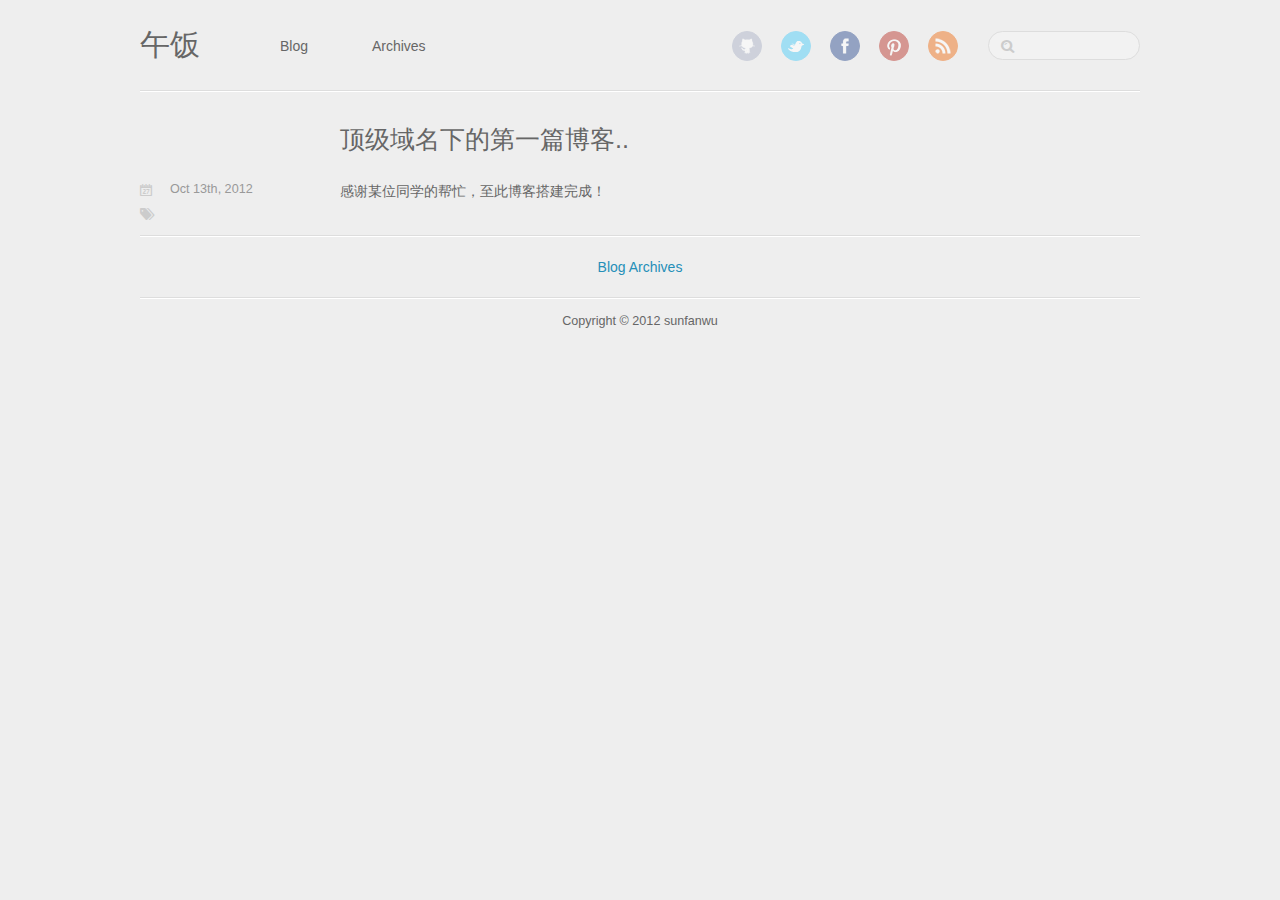
==== index.html @ 62bc81f5 "Site updated at 2012-10-14 03:32:12 UTC" ====
<!DOCTYPE HTML>
<html>
<head>
	<meta charset="utf-8">
	<title>午饭</title>
	<meta name="author" content="sunfanwu">

	
	<meta name="description" content=" 感谢某位同学的帮忙，至此博客搭建完成！ Oct 13th, 2012 ">
	
	<meta name="viewport" content="width=device-width, initial-scale=1, maximum-scale=1">

	<link href="/atom.xml" rel="alternate" title="午饭" type="application/atom+xml">
	<link rel="canonical" href="">
	<link href="/favicon.png" rel="shortcut icon">
	<link href="/stylesheets/screen.css" media="screen, projection" rel="stylesheet" type="text/css">
	<!--[if lt IE 9]><script src="//html5shiv.googlecode.com/svn/trunk/html5.js"></script><![endif]-->
	<script src="//ajax.googleapis.com/ajax/libs/jquery/1.7.2/jquery.min.js"></script>
	
</head>

<body>
	<header id="header" class="inner"><h1><a href="/">午饭</a></h1>
<nav id="main-nav"><ul class="main">
	<li><a href="/">Blog</a></li>
	<li><a href="/blog/archives">Archives</a></li>
</ul>
</nav>
<nav id="mobile-nav">
	<div class="alignleft menu">
		<a class="button">Menu</a>
		<div class="container"><ul class="main">
	<li><a href="/">Blog</a></li>
	<li><a href="/blog/archives">Archives</a></li>
</ul>
</div>
	</div>
	<div class="alignright search">
		<a class="button"></a>
		<div class="container">
			<form action="http://google.com/search" method="get">
				<input type="text" name="q" results="0">
				<input type="hidden" name="q" value="site:sunfanwu.github.com">
			</form>
		</div>
	</div>
</nav>
<nav id="sub-nav" class="alignright">
	<div class="social">
		
		
		
		
		
		
		
		
		<a class="github" href="https://github.com/sunfanwu" title="github">github</a>
			<a class="twitter" href="http://weibo.com/sunfanwu" title="新浪微博">新浪微博</a>
			<a class="facebook" href="http://www.renren.com/246917443" title="人人网">人人网</a>
			<a class="pinterest" href="http://t.qq.com/ZTO-orz" title="腾讯微博">腾讯微博</a>
			<a class="rss" href="/atom.xml" title="RSS">RSS</a>
		
	</div>
	<form class="search" action="http://google.com/search" method="get">
		<input class="alignright" type="text" name="q" results="0">
		<input type="hidden" name="q" value="site:sunfanwu.github.com">
	</form>
</nav>

</header>
	
		
	
	<div id="content" class="inner">


    <article class="post">
	<h1 class="title"><a href="/blog/2012/10/13/firstbolog-dot/">顶级域名下的第一篇博客..</a></h1>
	<div class="entry-content">
		<p>感谢某位同学的帮忙，至此博客搭建完成！</p>

		
		
	</div>


<div class="meta">
	<div class="date">








  


<time datetime="2012-10-13T10:09:00+08:00" pubdate data-updated="true">Oct 13<span>th</span>, 2012</time></div>
	<div class="tags">

</div>
	
</div></article>

<nav id="pagenavi">
    
    
    <div class="center"><a href="/blog/archives">Blog Archives</a></div>
</nav></div>
	<footer id="footer" class="inner"><script type="text/javascript">
var _bdhmProtocol = (("https:" == document.location.protocol) ? " https://" : " http://");
document.write(unescape("%3Cscript src='" + _bdhmProtocol + "hm.baidu.com/h.js%3F54094b085a504bdf5335165dcbcf2554' type='text/javascript'%3E%3C/script%3E"));
</script>Copyright &copy; 2012

    sunfanwu

</footer>
	<script src="/javascripts/slash.js"></script>
<script src="/javascripts/jquery.fancybox.pack.js"></script>
<script type="text/javascript">
(function($){
	$('.fancybox').fancybox();
})(jQuery);
</script> <!-- Delete or comment this line to disable Fancybox -->






</body>
</html>
---- stylesheets/screen.css ----
@font-face{font-family:'FontAwesome';src:url("/font/fontawesome-webfont.eot");src:url("/font/fontawesome-webfont.eot?#iefix") format("embedded-opentype"),url("/font/fontawesome-webfont.woff") format("woff"),url("/font/fontawesome-webfont.ttf") format("truetype"),url("/font/fontawesome-webfont.svgz#FontAwesomeRegular") format("svg"),url("/font/fontawesome-webfont.svg#FontAwesomeRegular") format("svg");font-weight:normal;font-style:normal}*{margin:0;padding:0}body{font-family:"HelveticaNeue-Light","Helvetica Neue Light","Helvetica Neue",Helvetica,Arial,sans-serif;font-weight:300;font-size:14px;background:#eee;color:#666}@media screen and (max-width: 1040px){body{margin:0 20px}}@media screen and (max-width: 600px){body{font-size:13px}}h1{font-size:1.8em}h2{font-size:1.5em}h3{font-size:1.3em}a{text-decoration:none;outline-width:0;color:#258fb8}.alignleft{float:left}.alignright{float:right}.clearfix{*zoom:1}.clearfix:after{content:"";display:table;clear:both}.inner{width:1000px;margin:0 auto}@media screen and (max-width: 1040px){.inner{width:100%}}.pullquote-right:before,.pullquote-left:before{padding:0;border:none;content:attr(data-pullquote);float:right;width:45%;margin:.5em 0 1em 1.5em;position:relative;top:7px;font-size:1.4em;line-height:1.45em}.pullquote-left:before{float:left;margin:.5em 1.5em 1em 0}#header{height:30px;padding:30px 0;border-bottom:1px solid #ddd;line-height:30px}@media screen and (max-width: 1040px){#header{height:auto;position:relative;padding-bottom:10px}}#header a{color:#666;-webkit-transition:color 0.3s;-moz-transition:color 0.3s;-o-transition:color 0.3s;transition:color 0.3s}#header a:hover{color:#258fb8}#header h1{float:left;font-weight:300;font-size:30px}@media screen and (max-width: 1040px){#header h1{float:none}}#main-nav{float:left;margin-left:30px}@media screen and (max-width: 1040px){#main-nav{float:none;margin-left:0;margin-top:15px}}@media screen and (max-width: 600px){#main-nav>ul{display:none}}#main-nav>ul>li{margin-left:50px;display:-moz-inline-stack;display:inline-block;vertical-align:middle;*vertical-align:auto;zoom:1;*display:inline}@media screen and (max-width: 1040px){#main-nav>ul>li{margin-left:0;margin-right:50px}#main-nav>ul>li:last-of-type{margin-right:0}}#main-nav>ul>li:hover>a{color:#258fb8}#main-nav>ul>li>a{padding:38px 0;margin-top:-38px}#main-nav>ul>li>a:after{content:"\f078";color:#ccc;font:12px FontAwesome;padding-left:10px}#main-nav>ul>li>a:only-child:after{content:""}@media screen and (max-width: 1040px){#main-nav>ul>li>a{padding:18px 0}}#main-nav>ul ul{position:absolute;top:60px;left:-15px;z-index:10;white-space:nowrap;background:#ddd;border:1px solid #ccc;list-style:none;display:none;-webkit-box-shadow:0 4px 8px rgba(0,0,0,0.1);-moz-box-shadow:0 4px 8px rgba(0,0,0,0.1);box-shadow:0 4px 8px rgba(0,0,0,0.1);-webkit-border-radius:0 0 5px 5px;-moz-border-radius:0 0 5px 5px;-ms-border-radius:0 0 5px 5px;-o-border-radius:0 0 5px 5px;border-radius:0 0 5px 5px}@media screen and (max-width: 1040px){#main-nav>ul ul{top:40px}}#main-nav>ul ul ul{-webkit-border-radius:0 5px 5px 5px;-moz-border-radius:0 5px 5px 5px;-ms-border-radius:0 5px 5px 5px;-o-border-radius:0 5px 5px 5px;border-radius:0 5px 5px 5px}#main-nav>ul ul li{border-top:1px solid #eee;border-bottom:1px solid #ccc}#main-nav>ul ul li:hover{background:#d5d5d5}#main-nav>ul ul li:first-of-type{border-top:none}#main-nav>ul ul li:first-of-type ul{-webkit-border-radius:0 0 5px 5px;-moz-border-radius:0 0 5px 5px;-ms-border-radius:0 0 5px 5px;-o-border-radius:0 0 5px 5px;border-radius:0 0 5px 5px}#main-nav>ul ul li:last-of-type{border-bottom:none}#main-nav>ul ul li>a{display:block;padding:5px 15px}#main-nav>ul ul li>a:after{content:"\f054";color:#999;font:12px FontAwesome;padding-left:10px}#main-nav>ul ul li>a:hover{color:#666}#main-nav>ul ul li>a:only-child:after{content:""}#main-nav>ul ul ul{top:0;left:100%}#main-nav>ul li{position:relative}#main-nav>ul li:hover>ul{display:block}#main-nav select{display:none;margin-bottom:10px}@media screen and (max-width: 600px){#main-nav select{display:block}}#mobile-nav{display:none;height:37px;position:relative}@media screen and (max-width: 600px){#mobile-nav{display:block}}#mobile-nav a{display:block}#mobile-nav .button{cursor:pointer}#mobile-nav .container{display:none}#mobile-nav .menu{position:relative;width:100%}#mobile-nav .menu .button{background:#f2f2f2;border:1px solid #ddd;color:#999;padding:0 60px 0 10px;position:relative;-webkit-border-radius:5px;-moz-border-radius:5px;-ms-border-radius:5px;-o-border-radius:5px;border-radius:5px}#mobile-nav .menu .button:hover{color:#999}#mobile-nav .menu .button.on{color:#666;-webkit-border-radius:5px 5px 5px 0;-moz-border-radius:5px 5px 5px 0;-ms-border-radius:5px 5px 5px 0;-o-border-radius:5px 5px 5px 0;border-radius:5px 5px 5px 0}#mobile-nav .menu .button.on:before{content:"\f077"}#mobile-nav .menu .button:before{content:"\f078";color:#ddd;font:16px FontAwesome;line-height:30px;position:absolute;top:0;right:40px}#mobile-nav .menu .container{background:#f2f2f2;border:1px solid #ddd;border-top:none;position:absolute;top:31px;z-index:1;-webkit-border-radius:0 0 5px 5px;-moz-border-radius:0 0 5px 5px;-ms-border-radius:0 0 5px 5px;-o-border-radius:0 0 5px 5px;border-radius:0 0 5px 5px}#mobile-nav .menu .container ul{list-style:none}#mobile-nav .menu .container ul ul{margin-left:20px}#mobile-nav .menu .container a{padding:0 10px}#mobile-nav .search{position:absolute;top:0;right:0}#mobile-nav .search .button{background:#ddd;width:30px;height:30px;position:absolute;top:1px;right:-1px;-webkit-border-radius:0 5px 5px 0;-moz-border-radius:0 5px 5px 0;-ms-border-radius:0 5px 5px 0;-o-border-radius:0 5px 5px 0;border-radius:0 5px 5px 0}#mobile-nav .search .button:before{content:"\f002";color:#f2f2f2;font:20px FontAwesome;line-height:30px;position:absolute;top:0;left:7px}#mobile-nav .search .button.on{background:#ccc}#mobile-nav .search .button.on:before{content:"\f00d"}#mobile-nav .search .container{position:absolute;right:51px;z-index:1}#mobile-nav .search input[type="text"]{background:#fff;border:1px solid #ddd;border-right:none;color:#999;font:13px "HelveticaNeue-Light","Helvetica Neue Light","Helvetica Neue",Helvetica,Arial,sans-serif;height:30px;width:100%;padding:0 10px;-webkit-border-radius:5px 0 0 5px;-moz-border-radius:5px 0 0 5px;-ms-border-radius:5px 0 0 5px;-o-border-radius:5px 0 0 5px;border-radius:5px 0 0 5px}@media screen and (max-width: 1040px){#sub-nav{position:absolute;top:30px;right:0}}@media screen and (max-width: 600px){#sub-nav{display:none}}#sub-nav .search{float:left;margin-top:1px;position:relative}@media screen and (max-width: 1040px){#sub-nav .search{float:none;margin-top:15px}}#sub-nav .search:before{content:"\f002";color:#ccc;font:18px FontAwesome;line-height:30px;position:absolute;top:0;right:125px}#sub-nav .search input[type="text"]{background:#f2f2f2;color:#999;border:1px solid #ddd;font:13px "HelveticaNeue-Light","Helvetica Neue Light","Helvetica Neue",Helvetica,Arial,sans-serif;padding:6px 15px 6px 35px;width:100px;-webkit-transition:0.3s;-moz-transition:0.3s;-o-transition:0.3s;transition:0.3s;-webkit-border-radius:15px;-moz-border-radius:15px;-ms-border-radius:15px;-o-border-radius:15px;border-radius:15px}#sub-nav .search input[type="text"]:focus,#sub-nav .search input[type="text"]:active{background:#fff;border-top:1px solid #ccc;color:#666;outline:none}#sub-nav .social{float:left;margin-right:15px}@media screen and (max-width: 1040px){#sub-nav .social{float:none;margin-right:0}#sub-nav .social a:last-of-type{margin-right:0}}#sub-nav .social a{-webkit-border-radius:50%;-moz-border-radius:50%;-ms-border-radius:50%;-o-border-radius:50%;border-radius:50%;display:-moz-inline-stack;display:inline-block;vertical-align:middle;*vertical-align:auto;zoom:1;*display:inline;text-indent:-9999px;margin-right:15px;opacity:0.5;width:28px;height:28px;-webkit-transition:0.3s;-moz-transition:0.3s;-o-transition:0.3s;transition:0.3s}#sub-nav .social a:hover{opacity:1}#sub-nav .social a.facebook{background:url('/images/social/facebook.png?1350096856') center no-repeat #3b5998;border:1px solid #3B5998}#sub-nav .social a.facebook:hover{border:1px solid #2d4373}#sub-nav .social a.google{background:url('/images/social/google.png?1350096856') center no-repeat #c83d20;border:1px solid #C83D20}#sub-nav .social a.google:hover{border:1px solid #9c3019}#sub-nav .social a.twitter{background:url('/images/social/twitter.png?1350096856') center no-repeat #55cff8;border:1px solid #55CFF8}#sub-nav .social a.twitter:hover{border:1px solid #24c1f6}#sub-nav .social a.github{background:url('/images/social/github.png?1350096856') center no-repeat #afb6ca;border:1px solid #afb6ca}#sub-nav .social a.github:hover{border:1px solid #909ab6}#sub-nav .social a.linkedin{background:url('/images/social/linkedin.png?1350096856') center no-repeat #005a87;border:1px solid #005A87}#sub-nav .social a.linkedin:hover{border:1px solid #003854}#sub-nav .social a.pinterest{background:url('/images/social/pinterest.png?1350096856') center no-repeat #be4037;border:1px solid #be4037}#sub-nav .social a.pinterest:hover{border:1px solid #96332c}#sub-nav .social a.delicious{background:url('/images/social/delicious.png?1350096856') center no-repeat #3271cb;border:1px solid #3271cb}#sub-nav .social a.delicious:hover{border:1px solid #285aa2}#sub-nav .social a.rss{background:url('/images/social/rss.png?1350096856') center no-repeat #ef7522;border:1px solid #EF7522}#sub-nav .social a.rss:hover{border:1px solid #cf5d0f}#pagenavi{padding:20px 0;height:20px;line-height:20px;position:relative;border-top:1px solid #fff;border-bottom:1px solid #ddd}#pagenavi a:hover{text-decoration:underline}#pagenavi .prev,#pagenavi .next{position:absolute}#pagenavi .prev{padding-left:30px;left:0}#pagenavi .prev:before{content:"\f060";font:1.3em FontAwesome;position:absolute;left:0}#pagenavi .next{padding-right:30px;right:0}#pagenavi .next:before{content:"\f061";font:1.3em FontAwesome;position:absolute;right:0}#pagenavi .center{text-align:center;width:100%;display:block}@media screen and (max-width: 400px){#pagenavi .center{display:none}}article{border-bottom:1px solid #ddd;border-top:1px solid #fff;padding:30px 0;position:relative}@media screen and (max-width: 800px){article{padding-bottom:15px}}@media screen and (max-width: 600px){article{padding:15px 0}}article h1.title{font-weight:300;line-height:35px;margin-bottom:20px}article h1.title a{color:#666}article .entry-content{line-height:2;text-align:justify}article .entry-content a:hover{text-decoration:underline}article .entry-content .more-link{display:block;margin-top:16px;padding-left:30px;position:relative}article .entry-content .more-link:before{content:"\f061";font:1.3em FontAwesome;line-height:1.6em;position:absolute;left:0}article .entry-content p,article .entry-content blockquote,article .entry-content ul,article .entry-content ol,article .entry-content dl,article .entry-content table,article .entry-content iframe,article .entry-content h1,article .entry-content h2,article .entry-content h3,article .entry-content h4,article .entry-content h5,article .entry-content h6,article .entry-content .video-container{margin-top:10px}article .entry-content ul,article .entry-content ol,article .entry-content dl{margin-left:20px}article .entry-content ul ul,article .entry-content ul ol,article .entry-content ul dl,article .entry-content ol ul,article .entry-content ol ol,article .entry-content ol dl,article .entry-content dl ul,article .entry-content dl ol,article .entry-content dl dl{margin-top:0}article .entry-content strong{font-weight:bold}article .entry-content em{font-style:italic}article .entry-content p{margin-top:10px}article .entry-content h2{font-weight:300;border-bottom:1px solid #ddd;position:relative}article .entry-content h2:before{content:"";position:absolute;bottom:-2px;border-bottom:1px solid #fff;width:100%}article .entry-content img,article .entry-content video{max-width:100%;height:auto}article .entry-content blockquote{background:#ddd;border-left:5px solid #ccc;padding:15px 20px;margin-top:10px}article .entry-content blockquote>p:first-of-type{margin-top:0}article .entry-content iframe{border:none}article .entry-content table{background:#ddd;border:1px solid #ccc;border-spacing:0;margin-top:10px}article .entry-content table th{background:#ccc;padding:0 15px}article .entry-content table td{text-align:center}article .entry-content table tr:nth-of-type(2n){background:#d5d5d5}article .entry-content .caption{display:block;font-size:0.9em;color:#999;padding-left:25px;position:relative}article .entry-content .caption:before{content:"\f040";color:#ccc;font:1.3em FontAwesome;line-height:1.6em;position:absolute;left:0}article .entry-content .video-container{position:relative;padding-bottom:56.25%;padding-top:30px;height:0;overflow:hidden}article .entry-content .video-container iframe,article .entry-content .video-container object,article .entry-content .video-container embed{position:absolute;top:0;left:0;width:100%;height:100%;margin-top:0}.share{padding:15px 0;border-top:1px solid #fff;border-bottom:1px solid #ddd}.post h1.title,.post .entry-content{margin-left:200px}@media screen and (max-width: 800px){.post h1.title,.post .entry-content{margin-left:0}}.post .meta{position:absolute;top:85px;line-height:2;font-size:0.9em;color:#999;width:170px}@media screen and (max-width: 800px){.post .meta{margin-top:15px;position:static;width:auto}}.post .meta a{color:#999;-webkit-transition:0.3s;-moz-transition:0.3s;-o-transition:0.3s;transition:0.3s}.post .meta a:hover{color:#666}.post .meta .date,.post .meta .tags,.post .meta .comments{padding-left:30px;position:relative}.post .meta .date:before,.post .meta .tags:before,.post .meta .comments:before{color:#ccc;font:1.3em FontAwesome;line-height:1.6em;position:absolute;left:0}@media screen and (max-width: 800px){.post .meta .date,.post .meta .tags,.post .meta .comments{display:-moz-inline-stack;display:inline-block;vertical-align:middle;*vertical-align:auto;zoom:1;*display:inline;margin-right:30px}}.post .meta .date:before{content:"\f073"}.post .meta .tags:before{content:"\f02c"}.post .meta .comments:before{content:"\f075"}.archives{position:relative}.archives:last-of-type:before{content:"";position:absolute;bottom:0;width:200px;border-top:1px solid #ddd}.archives .year{line-height:35px;width:200px;position:absolute;top:0;padding-top:15px;border-top:1px solid #fff}.archives .year:before{content:"";position:absolute;top:-2px;width:100%;border-top:1px solid #ddd}@media screen and (max-width: 600px){.archives .year{position:relative;width:100%}}.archives article{margin-left:200px;padding:15px 0}@media screen and (max-width: 600px){.archives article{margin-left:0}.archives article:first-of-type{border-top:none;padding-top:30px}}.archives article .title{margin-bottom:0}.archives article .meta{color:#999;font-size:0.9em;line-height:2;margin-top:15px}@media screen and (max-width: 600px){.archives article .meta{display:none}}.archives article .meta span{margin-right:30px;display:-moz-inline-stack;display:inline-block;vertical-align:middle;*vertical-align:auto;zoom:1;*display:inline}.archives article .meta span:before{color:#ccc;font:1.3em FontAwesome;padding-right:10px}.archives article .meta a{color:#999;-webkit-transition:0.3s;-moz-transition:0.3s;-o-transition:0.3s;transition:0.3s}.archives article .meta a:hover{color:#666}.archives article .meta .date:before{content:"\f073"}.archives article .meta .tags:before{content:"\f02c"}.archives article .meta .comments:before{content:"\f075"}#comment{padding:30px 0;border-top:1px solid #fff;border-bottom:1px solid #ddd}#comment h1.title{font-size:25px;font-weight:300;line-height:35px;margin-bottom:20px}footer{padding:15px 0;border-top:1px solid #fff;text-align:center;font-size:0.9em}article code,article pre{background:#ddd;border:1px solid #ccc;font-family:Menlo,Monaco,"Andale Mono","lucida console","Courier New",monospace}article code{font-size:0.9em;padding:1px 3px;margin:0 3px;-webkit-border-radius:5px;-moz-border-radius:5px;-ms-border-radius:5px;-o-border-radius:5px;border-radius:5px}article pre{font-size:1/0.9em;line-height:1.5;margin-top:10px;padding:5px 15px;overflow-x:auto;-webkit-border-radius:5px;-moz-border-radius:5px;-ms-border-radius:5px;-o-border-radius:5px;border-radius:5px}article pre code{background:none;border:none;padding:0;margin:0;-webkit-border-radius:0;-moz-border-radius:0;-ms-border-radius:0;-o-border-radius:0;border-radius:0}figure.code{background:#ddd;border:1px solid #ccc;margin-top:10px;padding:5px 15px;-webkit-border-radius:5px;-moz-border-radius:5px;-ms-border-radius:5px;-o-border-radius:5px;border-radius:5px}figure.code figcaption{font-size:0.9em;position:relative}figure.code figcaption span{margin:-5px -15px 0;padding:5px 15px;display:block;background:-webkit-gradient(linear, 50% 0%, 50% 100%, color-stop(0%, #cccccc), color-stop(100%, #dddddd));background:-webkit-linear-gradient(top, #cccccc,#dddddd);background:-moz-linear-gradient(top, #cccccc,#dddddd);background:-o-linear-gradient(top, #cccccc,#dddddd);background:linear-gradient(top, #cccccc,#dddddd)}figure.code figcaption span:empty{display:none}figure.code figcaption a{position:absolute;top:5px;right:0}figure.code code,figure.code pre{background:none;border:none;padding:0;margin:0;-webkit-border-radius:0;-moz-border-radius:0;-ms-border-radius:0;-o-border-radius:0;border-radius:0}figure.code .highlight{overflow-x:auto}figure.code .line-numbers{border-right:1px solid #ccc;font-family:Menlo,Monaco,"Andale Mono","lucida console","Courier New",monospace;padding-right:15px;text-align:right}figure.code table{border:none;text-align:left;margin-top:0}figure.code table td{text-align:left}figure.code td.code{width:100%;padding-left:15px;overflow-x:auto}.entry-content .gist{background:#ddd;color:#666;padding:30px 15px 5px;margin-top:10px;border:1px solid #ccc;position:relative;overflow:hidden;-webkit-border-radius:5px;-moz-border-radius:5px;-ms-border-radius:5px;-o-border-radius:5px;border-radius:5px}.entry-content .gist .gist-file{margin:0}.entry-content .gist .gist-file .gist-data{background:none;border:none}.entry-content .gist .gist-file .gist-data pre{font:0.9em Menlo,Monaco,"Andale Mono","lucida console","Courier New",monospace;line-height:1.5}.entry-content .gist .gist-file .gist-meta{font:300 0.9em "HelveticaNeue-Light","Helvetica Neue Light","Helvetica Neue",Helvetica,Arial,sans-serif;line-height:1.5;margin:0 -16px -6px;padding:5px 15px;background:-webkit-gradient(linear, 50% 0%, 50% 100%, color-stop(0%, #dddddd), color-stop(100%, #cccccc));background:-webkit-linear-gradient(top, #dddddd,#cccccc);background:-moz-linear-gradient(top, #dddddd,#cccccc);background:-o-linear-gradient(top, #dddddd,#cccccc);background:linear-gradient(top, #dddddd,#cccccc)}.entry-content .gist .gist-file .gist-meta a{color:#258fb8}.entry-content .gist .gist-file .gist-meta a:first-of-type{position:absolute;top:5px;right:15px;z-index:1}.entry-content .gist .gist-file .gist-meta a:nth-of-type(2){position:absolute;top:0;left:0;padding:5px 15px;width:100%;background:-webkit-gradient(linear, 50% 0%, 50% 100%, color-stop(0%, #cccccc), color-stop(100%, #dddddd));background:-webkit-linear-gradient(top, #cccccc,#dddddd);background:-moz-linear-gradient(top, #cccccc,#dddddd);background:-o-linear-gradient(top, #cccccc,#dddddd);background:linear-gradient(top, #cccccc,#dddddd)}figure.code .c,.gist-highlight .c{color:#93a1a1 !important;font-style:italic !important}figure.code .cm,.gist-highlight .cm{color:#93a1a1 !important;font-style:italic !important}figure.code .cp,.gist-highlight .cp{color:#93a1a1 !important;font-style:italic !important}figure.code .c1,.gist-highlight .c1{color:#93a1a1 !important;font-style:italic !important}figure.code .cs,.gist-highlight .cs{color:#93a1a1 !important;font-weight:bold !important;font-style:italic !important}figure.code .err,.gist-highlight .err{color:#dc322f !important;background:none !important}figure.code .k,.gist-highlight .k{color:#cb4b16 !important}figure.code .o,.gist-highlight .o{color:#586e75 !important;font-weight:bold !important}figure.code .p,.gist-highlight .p{color:#586e75 !important}figure.code .ow,.gist-highlight .ow{color:#2aa198 !important;font-weight:bold !important}figure.code .gd,.gist-highlight .gd{color:#586e75 !important;background-color:#f4c5b6 !important;display:inline-block}figure.code .gd .x,.gist-highlight .gd .x{color:#586e75 !important;background-color:#f1b1a4 !important;display:inline-block}figure.code .ge,.gist-highlight .ge{color:#586e75 !important;font-style:italic !important}figure.code .gh,.gist-highlight .gh{color:#93a1a1 !important}figure.code .gi,.gist-highlight .gi{color:#586e75 !important;background-color:#e5e3b5 !important;display:inline-block}figure.code .gi .x,.gist-highlight .gi .x{color:#586e75 !important;background-color:#cdd088 !important;display:inline-block}figure.code .gs,.gist-highlight .gs{color:#586e75 !important;font-weight:bold !important}figure.code .gu,.gist-highlight .gu{color:#6c71c4 !important}figure.code .kc,.gist-highlight .kc{color:#859900 !important;font-weight:bold !important}figure.code .kd,.gist-highlight .kd{color:#268bd2 !important}figure.code .kp,.gist-highlight .kp{color:#cb4b16 !important;font-weight:bold !important}figure.code .kr,.gist-highlight .kr{color:#d33682 !important;font-weight:bold !important}figure.code .kt,.gist-highlight .kt{color:#2aa198 !important}figure.code .n,.gist-highlight .n{color:#268bd2 !important}figure.code .na,.gist-highlight .na{color:#268bd2 !important}figure.code .nb,.gist-highlight .nb{color:#859900 !important}figure.code .nc,.gist-highlight .nc{color:#d33682 !important}figure.code .no,.gist-highlight .no{color:#b58900 !important}figure.code .nl,.gist-highlight .nl{color:#859900 !important}figure.code .ne,.gist-highlight .ne{color:#268bd2 !important;font-weight:bold !important}figure.code .nf,.gist-highlight .nf{color:#268bd2 !important;font-weight:bold !important}figure.code .nn,.gist-highlight .nn{color:#b58900 !important}figure.code .nt,.gist-highlight .nt{color:#268bd2 !important;font-weight:bold !important}figure.code .nx,.gist-highlight .nx{color:#b58900 !important}figure.code .vg,.gist-highlight .vg{color:#268bd2 !important}figure.code .vi,.gist-highlight .vi{color:#268bd2 !important}figure.code .nv,.gist-highlight .nv{color:#268bd2 !important}figure.code .mf,.gist-highlight .mf{color:#2aa198 !important}figure.code .m,.gist-highlight .m{color:#2aa198 !important}figure.code .mh,.gist-highlight .mh{color:#2aa198 !important}figure.code .mi,.gist-highlight .mi{color:#2aa198 !important}figure.code .s,.gist-highlight .s{color:#2aa198 !important}figure.code .sd,.gist-highlight .sd{color:#2aa198 !important}figure.code .s2,.gist-highlight .s2{color:#2aa198 !important}figure.code .se,.gist-highlight .se{color:#dc322f !important}figure.code .si,.gist-highlight .si{color:#268bd2 !important}figure.code .sr,.gist-highlight .sr{color:#2aa198 !important}figure.code .s1,.gist-highlight .s1{color:#2aa198 !important}#banner{color:#999;padding:30px 0;line-height:30px;text-align:center;position:relative;display:none;border-top:1px solid #fff;border-bottom:1px solid #ddd}#banner:hover a{color:#258fb8}#banner a{color:#999;-webkit-transition:0.3s;-moz-transition:0.3s;-o-transition:0.3s;transition:0.3s}#banner a:hover{text-decoration:underline}#banner small{position:absolute;right:0;bottom:0}#banner .loading{background:url('/images/loading_pacman.gif?1350096856') center no-repeat;text-indent:-9999px}#banner .container{height:30px;overflow:hidden;position:relative;display:none}#banner .container .feed{list-style:none;position:absolute;top:0;width:100%}#banner .container .feed li{position:relative}#banner .container .feed li small{position:absolute;right:0}/* fancyBox v2.0.6 fancyapps.com | fancyapps.com/fancybox/#license */.fancybox-tmp iframe,.fancybox-tmp object{vertical-align:top;padding:0;margin:0}.fancybox-wrap{position:absolute;top:0;left:0;z-index:8020}.fancybox-skin{position:relative;padding:0;margin:0;background:#f9f9f9;color:#444;text-shadow:none;-webkit-border-radius:4px;-moz-border-radius:4px;-ms-border-radius:4px;-o-border-radius:4px;border-radius:4px}.fancybox-opened{z-index:8030}.fancybox-opened .fancybox-skin{-webkit-box-shadow:0 10px 25px rgba(0,0,0,0.5);-moz-box-shadow:0 10px 25px rgba(0,0,0,0.5);box-shadow:0 10px 25px rgba(0,0,0,0.5)}.fancybox-outer,.fancybox-inner{padding:0;margin:0;position:relative;outline:none}.fancybox-inner{overflow:hidden}.fancybox-type-iframe .fancybox-inner{-webkit-overflow-scrolling:touch}.fancybox-error{color:#444;font:14px/20px "Helvetica Neue",Helvetica,Arial,sans-serif;margin:0;padding:10px}.fancybox-image,.fancybox-iframe{display:block;width:100%;height:100%;border:0;padding:0;margin:0;vertical-align:top}.fancybox-image{max-width:100%;max-height:100%}#fancybox-loading,.fancybox-close,.fancybox-prev span,.fancybox-next span{background-image:url('/images/fancybox/fancybox_sprite.png?1350096856')}#fancybox-loading{position:fixed;top:50%;left:50%;margin-top:-22px;margin-left:-22px;background-position:0 -108px;opacity:0.8;cursor:pointer;z-index:8020}#fancybox-loading div{width:44px;height:44px;background:url('/images/fancybox/fancybox_loading.gif?1350096856') center center no-repeat}.fancybox-close{position:absolute;top:-18px;right:-18px;width:36px;height:36px;cursor:pointer;z-index:8040}.fancybox-nav{position:absolute;top:0;width:40%;height:100%;cursor:pointer;background:transparent url('/images/fancybox/blank.gif?1350096856');-webkit-tap-highlight-color:rgba(0,0,0,0);z-index:8040}.fancybox-prev{left:0}.fancybox-next{right:0}.fancybox-nav span{position:absolute;top:50%;width:36px;height:34px;margin-top:-18px;cursor:pointer;z-index:8040;visibility:hidden}.fancybox-prev span{left:20px;background-position:0 -36px}.fancybox-next span{right:20px;background-position:0 -72px}.fancybox-nav:hover span{visibility:visible}.fancybox-tmp{position:absolute;top:-9999px;left:-9999px;padding:0;overflow:visible;visibility:hidden}#fancybox-overlay{position:absolute;top:0;left:0;overflow:hidden;display:none;z-index:8010;background:#000}#fancybox-overlay.overlay-fixed{position:fixed;bottom:0;right:0}.fancybox-title{visibility:hidden;font:normal 13px/20px "Helvetica Neue",Helvetica,Arial,sans-serif;position:relative;text-shadow:none;z-index:8050}.fancybox-opened .fancybox-title{visibility:visible}.fancybox-title-float-wrap{position:absolute;bottom:0;right:50%;margin-bottom:-35px;z-index:8030;text-align:center}.fancybox-title-float-wrap .child{display:inline-block;margin-right:-100%;padding:2px 20px;background:transparent;background:rgba(0,0,0,0.8);text-shadow:0 1px 2px #222;color:#FFF;font-weight:bold;line-height:24px;white-space:nowrap;-webkit-border-radius:15px;-moz-border-radius:15px;-ms-border-radius:15px;-o-border-radius:15px;border-radius:15px}.fancybox-title-outside-wrap{position:relative;margin-top:10px;color:#fff}.fancybox-title-inside-wrap{margin-top:10px}.fancybox-title-over-wrap{position:absolute;bottom:0;left:0;color:#fff;padding:10px;background:#000;background:rgba(0,0,0,0.8)}
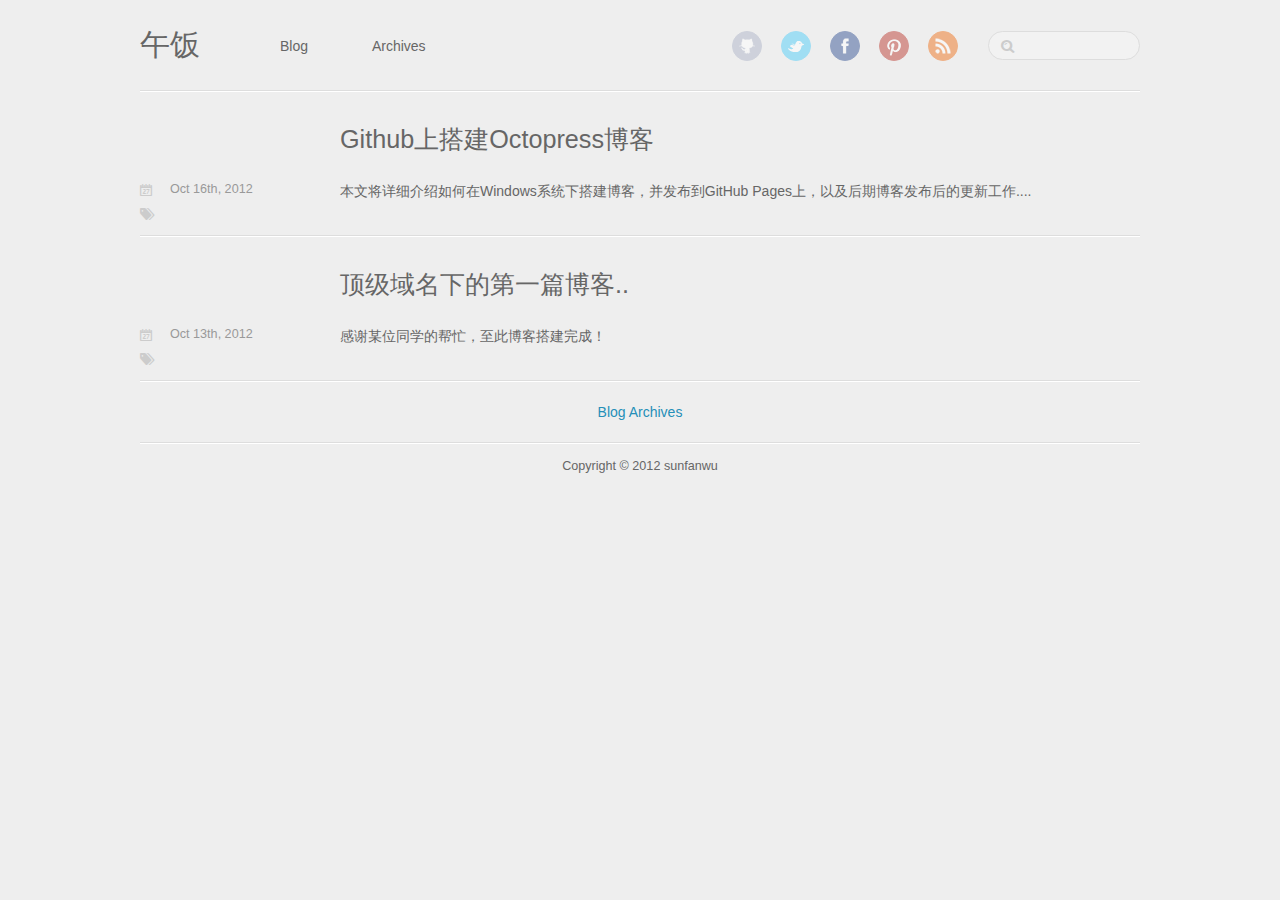
==== commit 8b33d9f6: "Site updated at 2012-10-16 12:00:46 UTC" ====
--- a/index.html
+++ b/index.html
@@ -7,7 +7,7 @@
 	<meta name="author" content="sunfanwu">
 
 	
-	<meta name="description" content=" 感谢某位同学的帮忙，至此博客搭建完成！ Oct 13th, 2012 ">
+	<meta name="description" content=" Oct 16th, 2012 ">
 	
 	<meta name="viewport" content="width=device-width, initial-scale=1, maximum-scale=1">
 
@@ -53,14 +53,11 @@
 		
 		
 		
-		
-		
-		
 		<a class="github" href="https://github.com/sunfanwu" title="github">github</a>
-			<a class="twitter" href="http://weibo.com/sunfanwu" title="新浪微博">新浪微博</a>
-			<a class="facebook" href="http://www.renren.com/246917443" title="人人网">人人网</a>
-			<a class="pinterest" href="http://t.qq.com/ZTO-orz" title="腾讯微博">腾讯微博</a>
-			<a class="rss" href="/atom.xml" title="RSS">RSS</a>
+		<a class="twitter" href="http://weibo.com/sunfanwu" title="新浪微博">新浪微博</a>
+		<a class="facebook" href="http://www.renren.com/246917443" title="人人网">人人网</a>
+		<a class="pinterest" href="http://t.qq.com/ZTO-orz" title="腾讯微博">腾讯微博</a>
+		<a class="rss" href="/atom.xml" title="RSS">RSS</a>
 		
 	</div>
 	<form class="search" action="http://google.com/search" method="get">
@@ -74,6 +71,38 @@
 		
 	
 	<div id="content" class="inner">
+
+
+
+    <article class="post">
+	<h1 class="title"><a href="/blog/2012/10/16/my-first-octopress-blog/">Github上搭建Octopress博客</a></h1>
+	<div class="entry-content">
+		<p>本文将详细介绍如何在Windows系统下搭建博客，并发布到GitHub Pages上，以及后期博客发布后的更新工作....</p>
+
+		
+		
+	</div>
+
+
+<div class="meta">
+	<div class="date">
+
+
+
+
+
+
+
+
+  
+
+
+<time datetime="2012-10-16T19:13:00+08:00" pubdate data-updated="true">Oct 16<span>th</span>, 2012</time></div>
+	<div class="tags">
+
+</div>
+	
+</div></article>
 
 
     <article class="post">
@@ -111,10 +140,7 @@
     
     <div class="center"><a href="/blog/archives">Blog Archives</a></div>
 </nav></div>
-	<footer id="footer" class="inner"><script type="text/javascript">
-var _bdhmProtocol = (("https:" == document.location.protocol) ? " https://" : " http://");
-document.write(unescape("%3Cscript src='" + _bdhmProtocol + "hm.baidu.com/h.js%3F54094b085a504bdf5335165dcbcf2554' type='text/javascript'%3E%3C/script%3E"));
-</script>Copyright &copy; 2012
+	<footer id="footer" class="inner">Copyright &copy; 2012
 
     sunfanwu
 
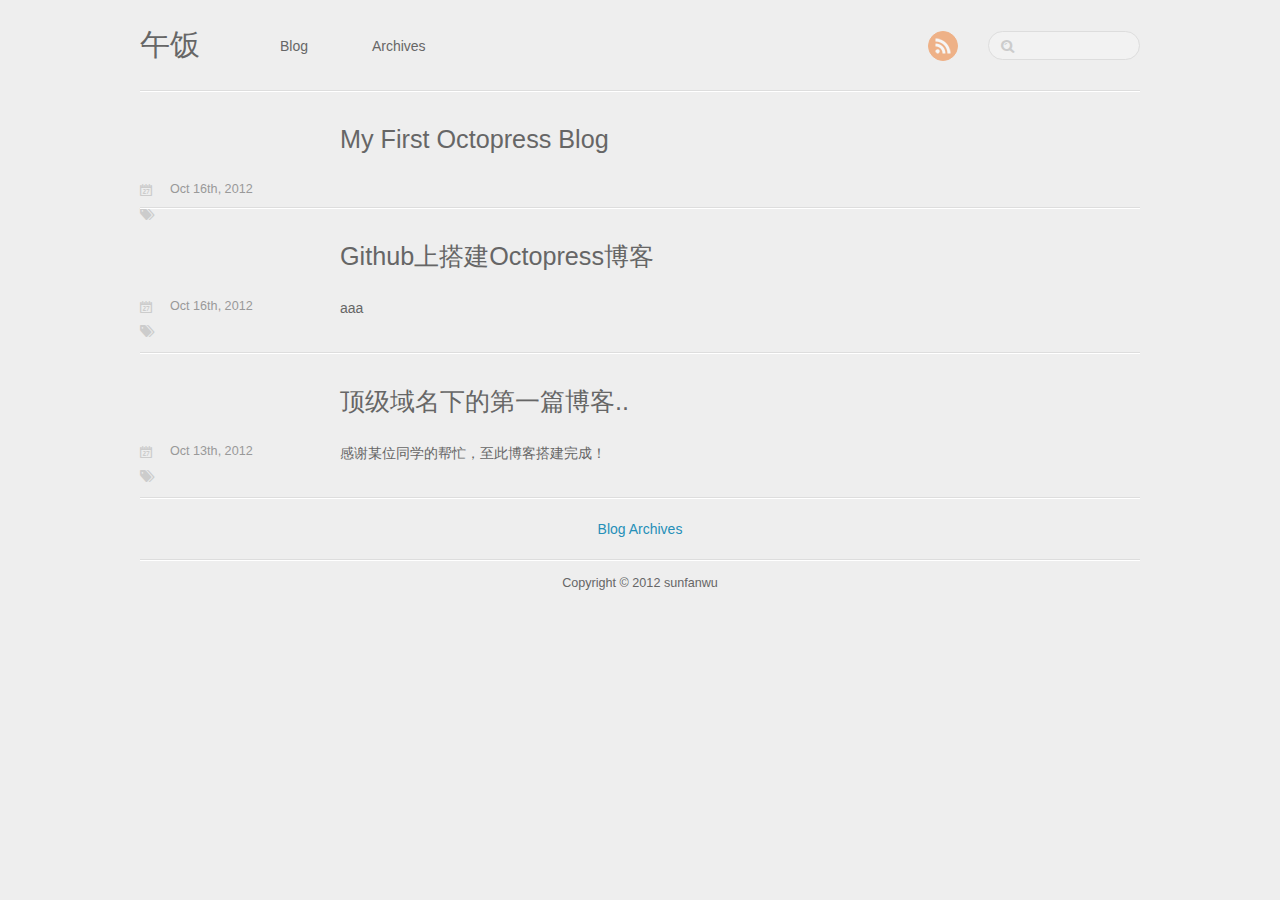
==== commit efe578af: "Site updated at 2012-10-16 13:24:34 UTC" ====
--- a/index.html
+++ b/index.html
@@ -53,10 +53,9 @@
 		
 		
 		
-		<a class="github" href="https://github.com/sunfanwu" title="github">github</a>
-		<a class="twitter" href="http://weibo.com/sunfanwu" title="新浪微博">新浪微博</a>
-		<a class="facebook" href="http://www.renren.com/246917443" title="人人网">人人网</a>
-		<a class="pinterest" href="http://t.qq.com/ZTO-orz" title="腾讯微博">腾讯微博</a>
+		
+		
+		
 		<a class="rss" href="/atom.xml" title="RSS">RSS</a>
 		
 	</div>
@@ -73,11 +72,40 @@
 	<div id="content" class="inner">
 
 
+    <article class="post">
+	<h1 class="title"><a href="/blog/2012/10/16/my-first-octopress-blog.markdown/">My First Octopress Blog</a></h1>
+	<div class="entry-content">
+		
+		
+		
+	</div>
+
+
+<div class="meta">
+	<div class="date">
+
+
+
+
+
+
+
+
+  
+
+
+<time datetime="2012-10-16T19:13:00+08:00" pubdate data-updated="true">Oct 16<span>th</span>, 2012</time></div>
+	<div class="tags">
+
+</div>
+	
+</div></article>
+
 
     <article class="post">
 	<h1 class="title"><a href="/blog/2012/10/16/my-first-octopress-blog/">Github上搭建Octopress博客</a></h1>
 	<div class="entry-content">
-		<p>本文将详细介绍如何在Windows系统下搭建博客，并发布到GitHub Pages上，以及后期博客发布后的更新工作....</p>
+		<p>aaa</p>
 
 		
 		
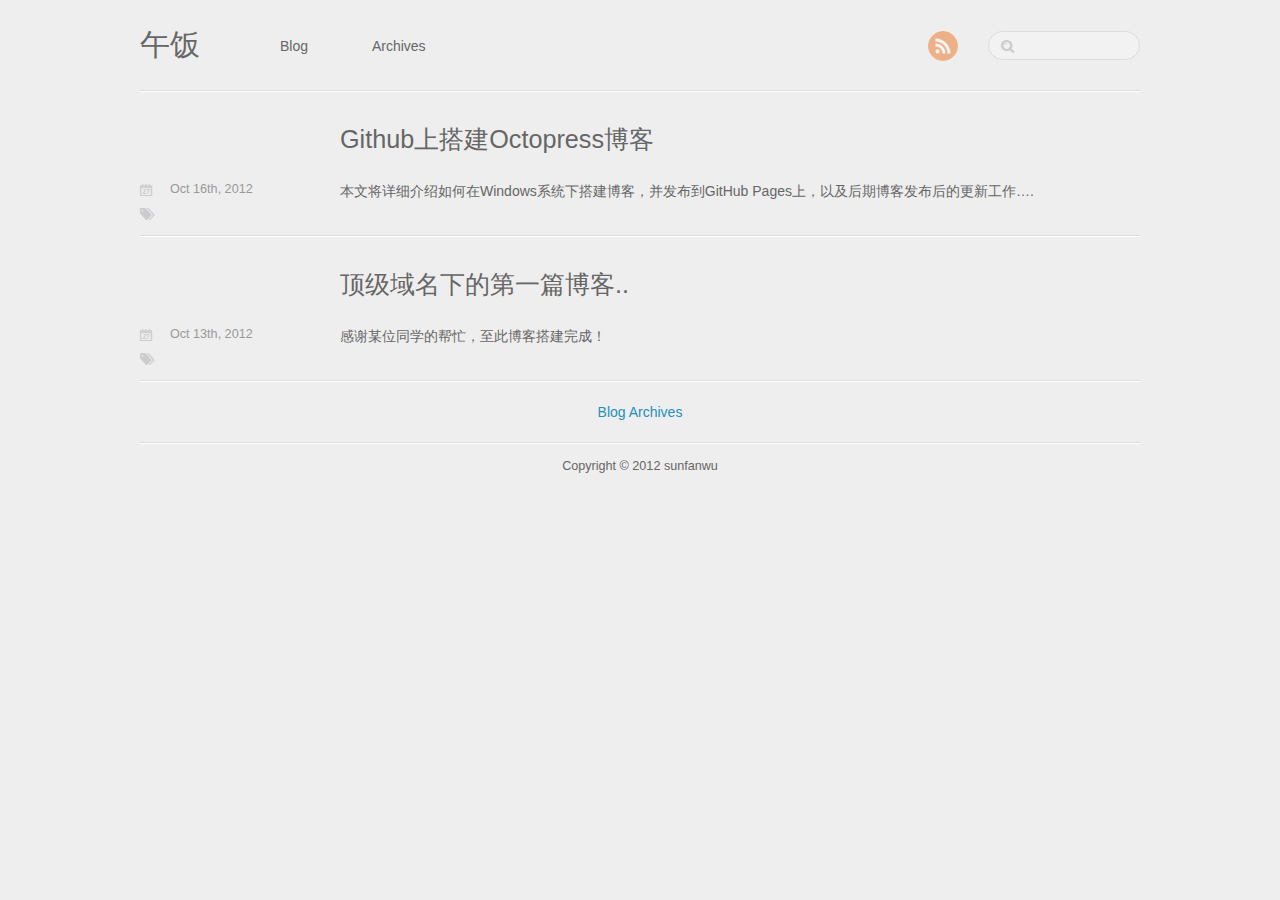
==== commit b59d4c24: "Site updated at 2012-10-16 13:35:44 UTC" ====
--- a/index.html
+++ b/index.html
@@ -72,40 +72,12 @@
 	<div id="content" class="inner">
 
 
-    <article class="post">
-	<h1 class="title"><a href="/blog/2012/10/16/my-first-octopress-blog.markdown/">My First Octopress Blog</a></h1>
-	<div class="entry-content">
-		
-		
-		
-	</div>
-
-
-<div class="meta">
-	<div class="date">
-
-
-
-
-
-
-
-
-  
-
-
-<time datetime="2012-10-16T19:13:00+08:00" pubdate data-updated="true">Oct 16<span>th</span>, 2012</time></div>
-	<div class="tags">
-
-</div>
-	
-</div></article>
 
 
     <article class="post">
 	<h1 class="title"><a href="/blog/2012/10/16/my-first-octopress-blog/">Github上搭建Octopress博客</a></h1>
 	<div class="entry-content">
-		<p>aaa</p>
+		<p>本文将详细介绍如何在Windows系统下搭建博客，并发布到GitHub Pages上，以及后期博客发布后的更新工作&#8230;.</p>
 
 		
 		
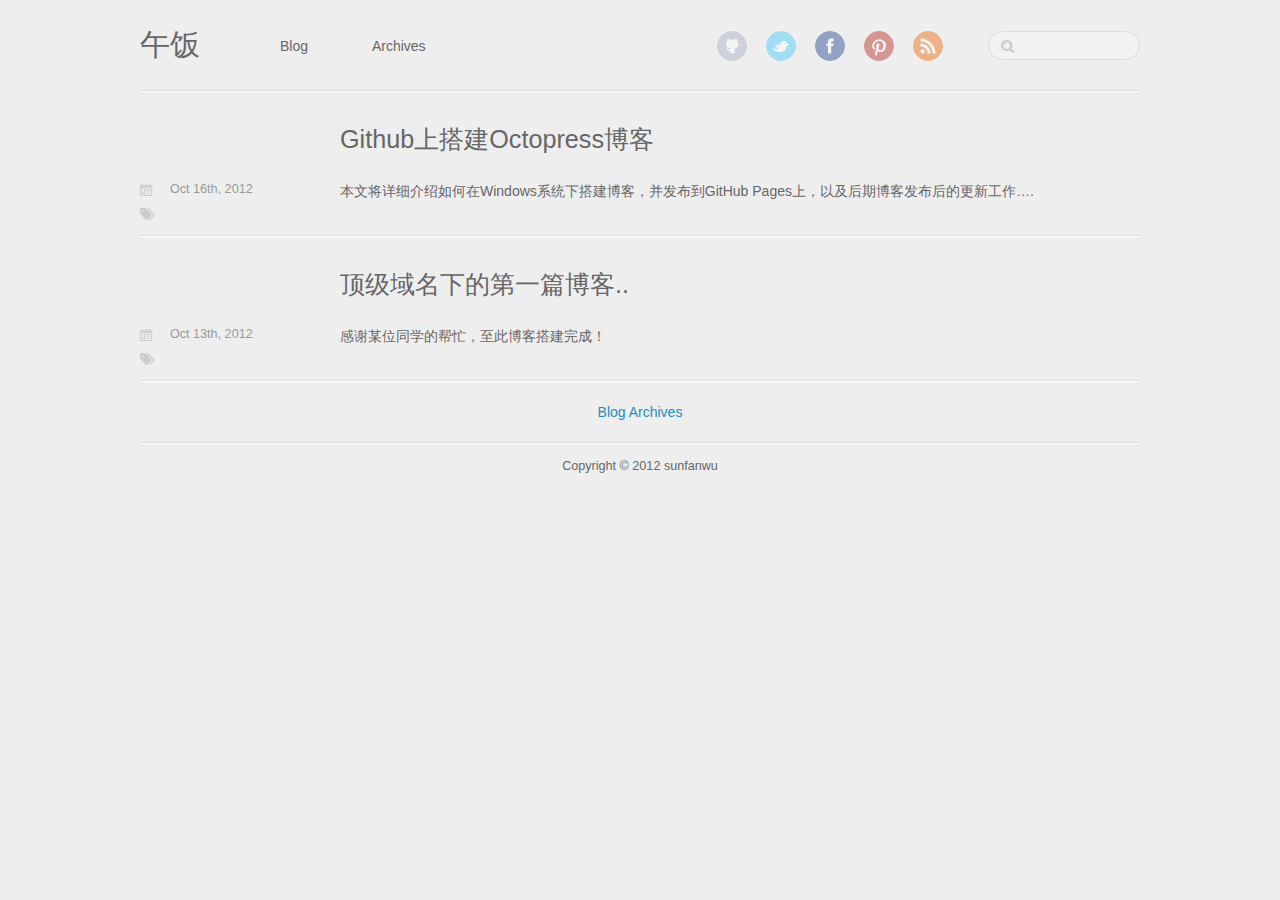
==== commit 270f047f: "Site updated at 2012-10-16 13:42:50 UTC" ====
--- a/index.html
+++ b/index.html
@@ -52,11 +52,14 @@
 		
 		
 		
+			<div class="social">
+		<a class="github" href="https://github.com/sunfanwu" title="github">github</a>
+		<a class="twitter" href="http://weibo.com/sunfanwu" title="新浪微博">新浪微博</a>
+		<a class="facebook" href="http://www.renren.com/246917443" title="人人网">人人网</a>
+		<a class="pinterest" href="http://t.qq.com/ZTO-orz" title="腾讯微博">腾讯微博</a>
+		<a class="rss" href="/atom.xml" title="RSS">RSS</a>
 		
-		
-		
-		
-		<a class="rss" href="/atom.xml" title="RSS">RSS</a>
+	</div>
 		
 	</div>
 	<form class="search" action="http://google.com/search" method="get">
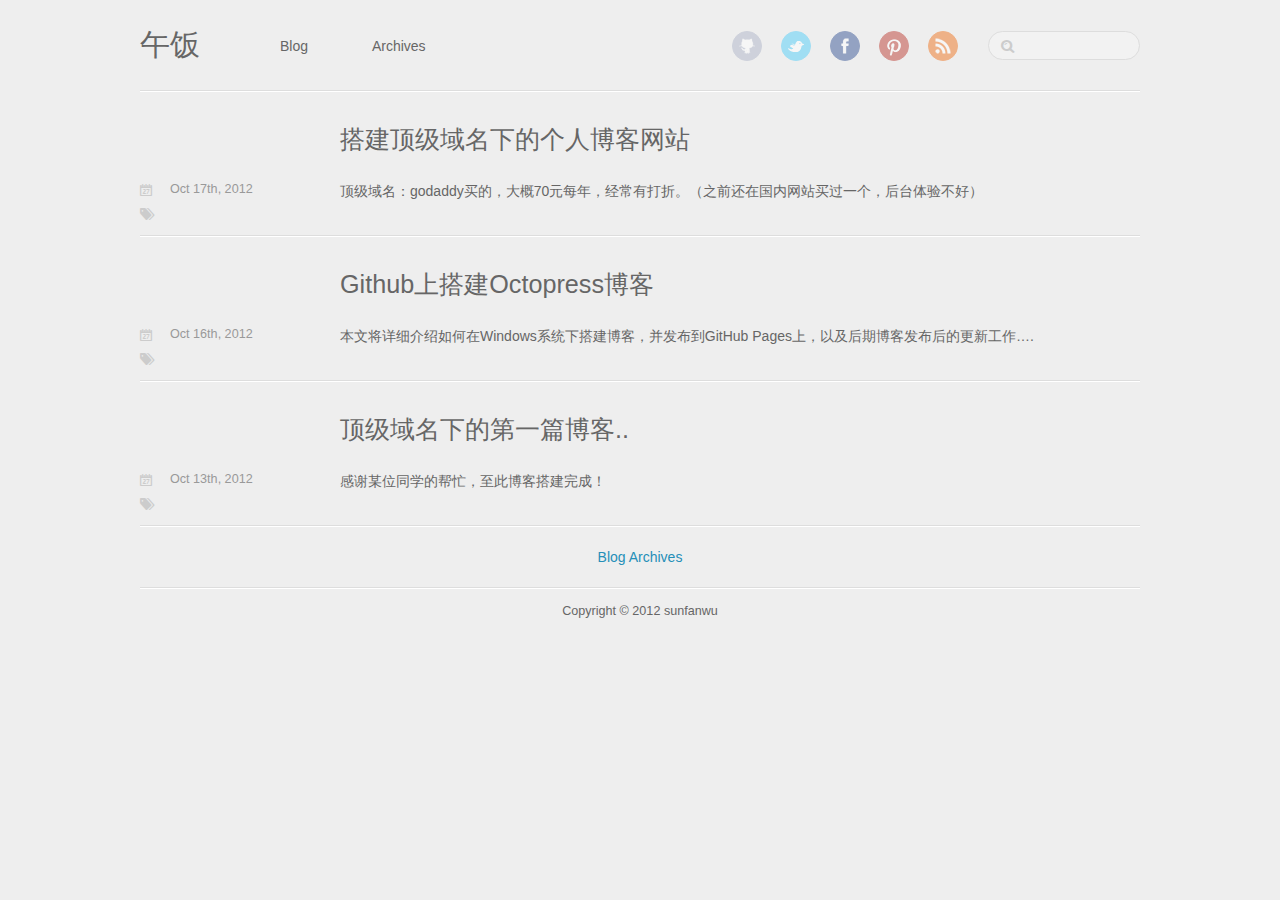
==== commit da34187e: "Site updated at 2012-10-17 13:57:25 UTC" ====
--- a/index.html
+++ b/index.html
@@ -7,7 +7,11 @@
 	<meta name="author" content="sunfanwu">
 
 	
-	<meta name="description" content=" Oct 16th, 2012 ">
+	<meta name="description" content="﻿&#8212;
+layout: post
+title: &#8220;搭建顶级域名下的个人博客网站&#8221;
+date: 2012-10-17 21:21
+comments: true categories: 顶级域名：godaddy买的，大概70元每年，经常有打折。（ &hellip;">
 	
 	<meta name="viewport" content="width=device-width, initial-scale=1, maximum-scale=1">
 
@@ -52,14 +56,13 @@
 		
 		
 		
-			<div class="social">
+		
+		
 		<a class="github" href="https://github.com/sunfanwu" title="github">github</a>
-		<a class="twitter" href="http://weibo.com/sunfanwu" title="新浪微博">新浪微博</a>
-		<a class="facebook" href="http://www.renren.com/246917443" title="人人网">人人网</a>
-		<a class="pinterest" href="http://t.qq.com/ZTO-orz" title="腾讯微博">腾讯微博</a>
-		<a class="rss" href="/atom.xml" title="RSS">RSS</a>
-		
-	</div>
+			<a class="twitter" href="http://weibo.com/sunfanwu" title="新浪微博">新浪微博</a>
+			<a class="facebook" href="http://www.renren.com/246917443" title="人人网">人人网</a>
+			<a class="pinterest" href="http://t.qq.com/ZTO-orz" title="腾讯微博">腾讯微博</a>
+			<a class="rss" href="/atom.xml" title="RSS">RSS</a>
 		
 	</div>
 	<form class="search" action="http://google.com/search" method="get">
@@ -75,6 +78,37 @@
 	<div id="content" class="inner">
 
 
+    <article class="post">
+	<h1 class="title"><a href="/blog/2012/10/17/my-first-octopress-blog/">搭建顶级域名下的个人博客网站</a></h1>
+	<div class="entry-content">
+
+
+<p>顶级域名：godaddy买的，大概70元每年，经常有打折。（之前还在国内网站买过一个，后台体验不好）</p>
+
+		
+		
+	</div>
+
+
+<div class="meta">
+	<div class="date">
+
+
+
+
+
+
+
+
+  
+
+
+<time datetime="2012-10-17T00:00:00+08:00" pubdate data-updated="true">Oct 17<span>th</span>, 2012</time></div>
+	<div class="tags">
+
+</div>
+	
+</div></article>
 
 
     <article class="post">
